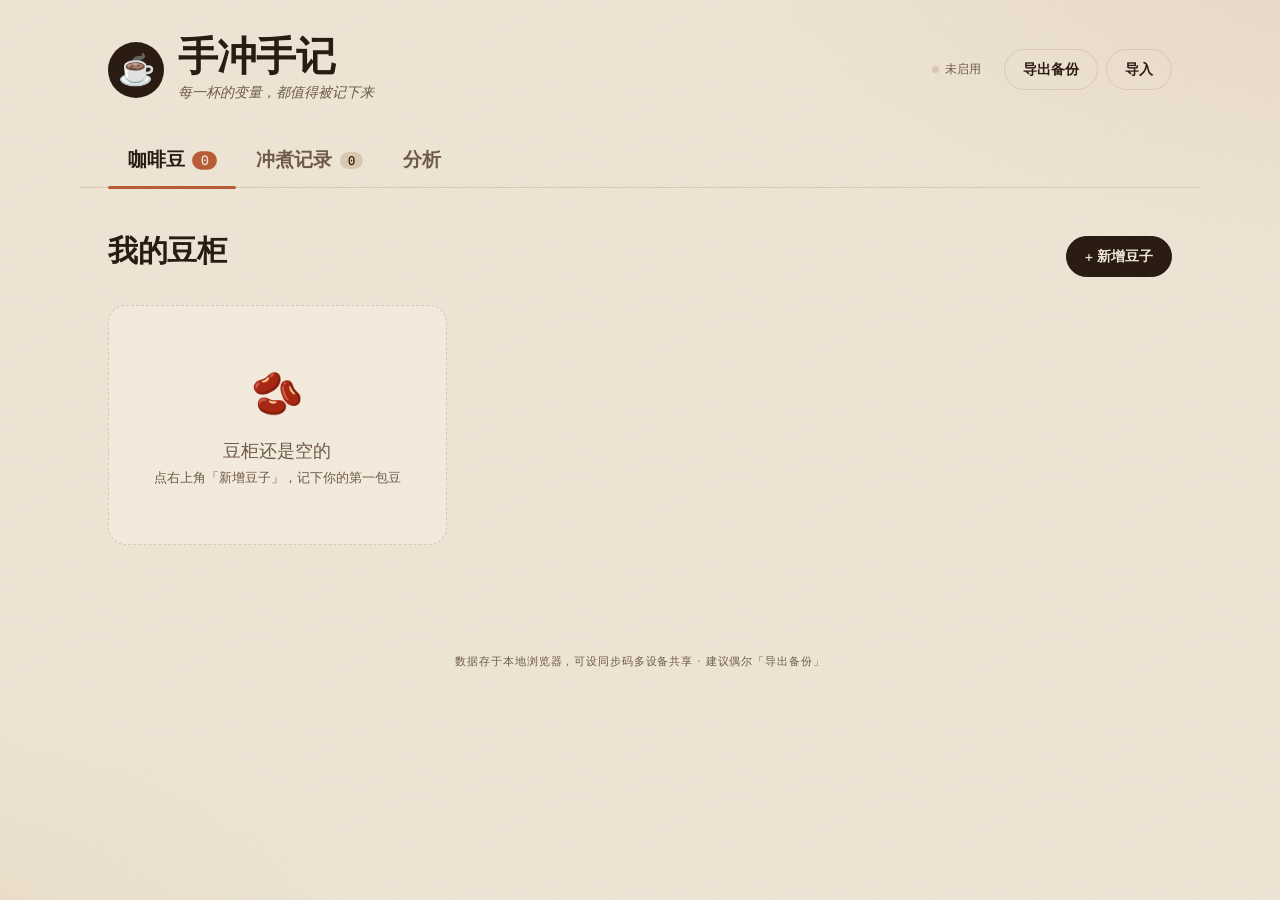
==== index.html @ 9421531a "@ fix: 同步改为独立弹窗，彻底修复保存闪退+数据丢失 - 干掉下拉菜单(sync-dropdown)，改用原生 dialog 弹窗 - sync 指示器改为 button，点击打开同步设置弹窗 " ====
<!DOCTYPE html>
<html lang="zh-CN">
<head>
  <meta charset="UTF-8" />
  <meta name="viewport" content="width=device-width, initial-scale=1.0, viewport-fit=cover" />
  <title>手冲手记 · 咖啡冲煮记录本</title>

  <!-- 字体：Fraunces（衬线标题）+ Hanken Grotesk（正文）+ Spline Sans Mono（数据）。
       断网时会自动退回系统字体，界面不会塌。 -->
  <link rel="preconnect" href="https://fonts.googleapis.com" />
  <link rel="preconnect" href="https://fonts.gstatic.com" crossorigin />
  <link href="https://fonts.googleapis.com/css2?family=Fraunces:ital,opsz,wght@0,9..144,400;0,9..144,600;1,9..144,500&family=Hanken+Grotesk:wght@400;500;600;700&family=Spline+Sans+Mono:wght@400;500;600&display=swap" rel="stylesheet" />

  <!-- 手机 App 化（PWA）：可"添加到主屏幕"、可离线使用 -->
  <meta name="theme-color" content="#2a1c12" />
  <link rel="manifest" href="manifest.webmanifest" />
  <link rel="apple-touch-icon" href="icon.svg" />
  <meta name="apple-mobile-web-app-capable" content="yes" />
  <meta name="apple-mobile-web-app-status-bar-style" content="black-translucent" />
  <meta name="apple-mobile-web-app-title" content="手冲手记" />

  <link rel="stylesheet" href="style.css?v=3" />
</head>
<body>
  <!-- 纸张噪点纹理层（纯装饰，盖在最底层） -->
  <div class="grain" aria-hidden="true"></div>

  <header class="site-header">
    <div class="brand">
      <div class="brand-mark" aria-hidden="true">☕</div>
      <div class="brand-text">
        <h1>手冲手记</h1>
        <p class="tagline">每一杯的变量，都值得被记下来</p>
      </div>
    </div>
    <div class="toolbar">
      <!-- 云同步指示器（点击打开设置弹窗） -->
      <button class="sync-indicator" id="sync-indicator" type="button" title="点击设置云同步">
        <span class="sync-dot" aria-hidden="true"></span>
        <span id="sync-label">未启用</span>
      </button>
      <button id="btn-export" class="btn btn-ghost" type="button" title="把所有数据存成一个备份文件">导出备份</button>
      <button id="btn-import" class="btn btn-ghost" type="button" title="从备份文件恢复数据">导入</button>
      <input id="file-import" type="file" accept="application/json,.json" hidden />
    </div>
  </header>

  <!-- Toast 通知容器 -->
  <div class="toast-container" id="toast-container" aria-live="polite"></div>

  <!-- ============ 云同步设置弹窗 ============ -->
  <dialog id="sync-dialog" class="dialog">
    <form id="sync-form" method="dialog" class="form">
      <h3 class="dialog-title">☁️ 云同步设置</h3>
      <p style="margin:0 0 16px;font-size:13px;color:var(--ink-soft)">
        多设备设<strong>同一个同步码</strong>，数据自动合并。不填同步码则停用。
      </p>
      <label class="field">
        <span>同步码</span>
        <input id="sync-code-input" type="text" placeholder="自设一串不易猜的码" autocomplete="off" />
      </label>
      <div class="dialog-actions">
        <button type="button" class="btn btn-ghost" data-close>取消</button>
        <button id="btn-sync-save" type="submit" class="btn btn-solid">保存并同步</button>
      </div>
    </form>
  </dialog>

  <!-- 标签页切换 -->
  <nav class="tabs" id="tabs">
    <button class="tab is-active" data-view="beans" type="button">
      <span class="tab-label">咖啡豆</span>
      <span class="tab-count" id="count-beans">0</span>
    </button>
    <button class="tab" data-view="brews" type="button">
      <span class="tab-label">冲煮记录</span>
      <span class="tab-count" id="count-brews">0</span>
    </button>
    <button class="tab" data-view="analysis" type="button">
      <span class="tab-label">分析</span>
    </button>
  </nav>

  <main class="content">

    <!-- 视图 1：咖啡豆列表 -->
    <section id="view-beans" class="view is-active">
      <div class="view-head">
        <h2 class="view-title">我的豆柜</h2>
        <button id="btn-add-bean" class="btn btn-solid" type="button">+ 新增豆子</button>
      </div>
      <div id="beans-grid" class="beans-grid"><!-- JS 填充 --></div>
    </section>

    <!-- 视图 2：冲煮记录列表 -->
    <section id="view-brews" class="view">
      <div class="view-head">
        <h2 class="view-title">冲煮日志</h2>
        <button id="btn-add-brew" class="btn btn-solid" type="button">+ 记录一杯</button>
      </div>
      <div class="filter-bar">
        <label class="field-inline">
          <span>豆子</span>
          <select id="filter-bean"><option value="">全部</option></select>
        </label>
        <label class="field-inline">
          <span>排序</span>
          <select id="sort-brews">
            <option value="date-desc">最新优先</option>
            <option value="date-asc">最早优先</option>
            <option value="rating-desc">评分高→低</option>
            <option value="rating-asc">评分低→高</option>
          </select>
        </label>
      </div>
      <div id="brews-list" class="brews-list"><!-- JS 填充 --></div>
    </section>

    <!-- 视图 3：单包豆子详情（点豆子卡片进入） -->
    <section id="view-bean-detail" class="view">
      <button id="btn-back" class="btn btn-back" type="button">← 返回豆柜</button>
      <div id="bean-detail-content"><!-- JS 填充 --></div>
    </section>

    <!-- 视图 4：评分关联分析 -->
    <section id="view-analysis" class="view">
      <div class="view-head">
        <h2 class="view-title">找规律</h2>
      </div>
      <div class="filter-bar">
        <label class="field-inline">
          <span>分析范围</span>
          <select id="analysis-bean"><option value="">全部豆子</option></select>
        </label>
      </div>
      <div id="analysis-content"><!-- JS 填充 --></div>
    </section>

  </main>

  <footer class="site-footer">
    <span>数据存于本地浏览器，可设同步码多设备共享 · 建议偶尔「导出备份」</span>
  </footer>

  <!-- ============ 弹窗：新增/编辑 咖啡豆 ============ -->
  <dialog id="bean-dialog" class="dialog">
    <form id="bean-form" method="dialog" class="form">
      <h3 class="dialog-title" id="bean-dialog-title">新增豆子</h3>

      <div class="grid-2">
        <label class="field">
          <span>豆子名称 <em>*</em></span>
          <input name="name" type="text" required placeholder="如：耶加雪菲 科契尔" />
        </label>
        <label class="field">
          <span>烘焙商 / 品牌</span>
          <input name="roaster" type="text" placeholder="如：某某烘焙" />
        </label>
      </div>

      <div class="grid-2">
        <label class="field">
          <span>烘焙日期 <em class="hint">（用来自动算养豆天数）</em></span>
          <input name="roastDate" type="date" />
        </label>
        <label class="field">
          <span>烘焙度</span>
          <select name="roastLevel">
            <option value="">—</option>
            <option>极浅</option><option>浅</option><option>中浅</option>
            <option>中</option><option>中深</option><option>深</option>
          </select>
        </label>
      </div>

      <div class="grid-2">
        <label class="field">
          <span>产地</span>
          <input name="origin" type="text" placeholder="如：埃塞俄比亚 耶加雪菲" />
        </label>
        <label class="field">
          <span>处理法</span>
          <input name="process" type="text" placeholder="如：水洗 / 日晒 / 厌氧" />
        </label>
      </div>

      <div class="grid-2">
        <label class="field">
          <span>购买克数 (g)</span>
          <input name="weightGrams" type="number" min="0" step="1" placeholder="如：200" />
        </label>
        <label class="field">
          <span>价格 (元)</span>
          <input name="price" type="number" min="0" step="0.01" placeholder="如：88" />
        </label>
      </div>

      <div class="dialog-actions">
        <button type="button" class="btn btn-ghost" data-close>取消</button>
        <button type="submit" class="btn btn-solid">保存</button>
      </div>
    </form>
  </dialog>

  <!-- ============ 弹窗：新增/编辑 冲煮 ============ -->
  <dialog id="brew-dialog" class="dialog">
    <form id="brew-form" method="dialog" class="form">
      <h3 class="dialog-title" id="brew-dialog-title">记录一杯</h3>

      <div class="grid-2">
        <label class="field">
          <span>这杯用的豆子 <em>*</em></span>
          <select name="beanId" id="brew-bean-select" required></select>
        </label>
        <label class="field">
          <span>冲煮日期</span>
          <input name="brewDate" id="brew-date" type="date" />
        </label>
      </div>

      <!-- 实时反馈区：粉水比 + 养豆天数 -->
      <div class="live-readout">
        <div class="readout">
          <span class="readout-label">粉水比</span>
          <span class="readout-value" id="ratio-preview">—</span>
        </div>
        <div class="readout">
          <span class="readout-label">养豆天数</span>
          <span class="readout-value" id="rest-preview">—</span>
        </div>
      </div>

      <div class="grid-3">
        <label class="field">
          <span>粉量 (g) <em>*</em></span>
          <input name="doseGrams" id="dose-input" type="number" min="0" step="0.1" required placeholder="15" />
        </label>
        <label class="field">
          <span>总水量 (g) <em>*</em></span>
          <input name="waterGrams" id="water-input" type="number" min="0" step="1" required placeholder="225" />
        </label>
        <label class="field">
          <span>水温 (°C)</span>
          <input name="waterTemp" type="number" min="0" max="100" step="0.5" placeholder="92" />
        </label>
      </div>

      <div class="grid-3">
        <label class="field">
          <span>研磨度</span>
          <input name="grind" type="text" placeholder="如：C40 20格" />
        </label>
        <label class="field">
          <span>闷蒸水量 (g)</span>
          <input name="bloomWater" type="number" min="0" step="1" placeholder="30" />
        </label>
        <label class="field">
          <span>闷蒸时间 (秒)</span>
          <input name="bloomTime" type="number" min="0" step="1" placeholder="30" />
        </label>
      </div>

      <div class="grid-3">
        <label class="field">
          <span>总冲煮时间</span>
          <input name="totalTime" type="text" inputmode="numeric" placeholder="2:30" pattern="[0-9]{1,2}:[0-5][0-9]" title="格式：分:秒，如 2:30" />
        </label>
        <label class="field">
          <span>器具</span>
          <input name="gear" type="text" placeholder="如：V60 + 云朵壶" />
        </label>
        <label class="field rating-field">
          <span>评分（1–10）</span>
          <input name="rating" id="rating-input" type="range" min="0" max="10" step="0.5" value="0" />
          <output id="rating-output" class="rating-output">未评分</output>
        </label>
      </div>

      <label class="field">
        <span>风味笔记</span>
        <textarea name="notes" rows="3" placeholder="酸甜苦、干净度、口感、香气，以及下次想调整什么…"></textarea>
      </label>

      <!-- 这杯哪里不对（可多选）—— 勾了下面会实时给「下次怎么调」的方向 -->
      <fieldset class="taste-field">
        <legend>这杯哪里不对？（可多选，留空表示没毛病）</legend>
        <div class="taste-options" id="taste-options"><!-- JS 填充复选框 --></div>
        <div class="taste-advice" id="taste-advice-preview"><!-- JS 实时填充建议 --></div>
      </fieldset>

      <div class="dialog-actions">
        <button type="button" class="btn btn-ghost" data-close>取消</button>
        <button type="submit" class="btn btn-solid">保存</button>
      </div>
    </form>
  </dialog>

  <script src="merge.js?v=3"></script>
  <script src="sync.js?v=3"></script>
  <script src="app.js?v=3"></script>

  <!-- 注册 Service Worker：让程序能离线打开（仅在网址 http/https 下生效，本地双击会自动跳过） -->
  <script>
    if ("serviceWorker" in navigator) {
      window.addEventListener("load", () => {
        navigator.serviceWorker.register("sw.js").catch(() => {});
      });
    }
  </script>
</body>
</html>
---- style.css ----
/* =========================================================
   手冲手记 · 样式表  v2
   美学方向：精品咖啡手帐 / 实验记录本
   奶油纸底 · 浓缩咖啡棕 · 铜壶赭橘 · 数据用等宽字体
   更新：全面微交互 + 呼吸感布局 + 云同步面板重设计
   ========================================================= */

/* ---------- 设计变量 ---------- */
:root {
  --paper:      #efe6d6;
  --paper-2:    #f7f0e3;
  --ink:        #2a1c12;
  --ink-soft:   #6f5a48;
  --line:       #d8c8b0;
  --hairline:   rgba(42, 28, 18, .10);
  --accent:     #b85c38;
  --accent-dk:  #8f4427;
  --gold:       #c08a3e;
  --good:       #5b7f5a;
  --warn:       #c0572d;
  --shadow:     0 30px 70px -42px rgba(42, 28, 18, .55);
  --shadow-md:  0 8px 30px -12px rgba(42, 28, 18, .35);
  --shadow-sm:  0 2px 0 rgba(42, 28, 18, .03);
  --radius-sm:  10px;
  --radius-md:  14px;
  --radius-lg:  18px;
  --radius-xl:  24px;
  --ease-spring: cubic-bezier(0.34, 1.56, 0.64, 1);
  --ease-out:    cubic-bezier(0.16, 1, 0.3, 1);
  --ease-in-out: cubic-bezier(0.65, 0, 0.35, 1);

  --font-display: "Fraunces", "Songti SC", "STSong", Georgia, serif;
  --font-body:    "Hanken Grotesk", "PingFang SC", "Microsoft YaHei", sans-serif;
  --font-mono:    "Spline Sans Mono", "Cascadia Code", ui-monospace, monospace;
}

/* ---------- 微标签 ---------- */
.u-label {
  font-family: var(--font-mono);
  font-size: 10.5px; font-weight: 500;
  letter-spacing: .16em; text-transform: uppercase;
  color: var(--ink-soft);
}

/* ---------- 基础重置 ---------- */
*, *::before, *::after { box-sizing: border-box; }
html { -webkit-text-size-adjust: 100%; }
body {
  margin: 0; min-height: 100vh;
  font-family: var(--font-body);
  color: var(--ink);
  background:
    radial-gradient(1200px 600px at 110% -10%, rgba(184, 92, 56, .10), transparent 60%),
    radial-gradient(900px 500px at -10% 110%, rgba(192, 138, 62, .10), transparent 60%),
    var(--paper);
  line-height: 1.5;
  /* iPhone 刘海 + 底部横条安全区 */
  padding-top: env(safe-area-inset-top);
  padding-bottom: env(safe-area-inset-bottom);
  padding-left: env(safe-area-inset-left);
  padding-right: env(safe-area-inset-right);
}

/* ---------- 纸张噪点纹理 ---------- */
.grain {
  position: fixed; inset: 0; z-index: 0; pointer-events: none; opacity: .16;
  background-image: url("data:image/svg+xml,%3Csvg xmlns='http://www.w3.org/2000/svg' width='160' height='160'%3E%3Cfilter id='n'%3E%3CfeTurbulence type='fractalNoise' baseFrequency='0.9' numOctaves='2'/%3E%3C/filter%3E%3Crect width='100%25' height='100%25' filter='url(%23n)' opacity='0.5'/%3E%3C/svg%3E");
  mix-blend-mode: multiply;
}
.site-header, .tabs, .content, .site-footer, .toast-container { position: relative; z-index: 1; }

/* ---------- 顶部 ---------- */
.site-header {
  display: flex; align-items: center; justify-content: space-between;
  gap: 16px; flex-wrap: wrap;
  max-width: 1120px; margin: 0 auto; padding: 36px 28px 12px;
}
.brand { display: flex; align-items: center; gap: 14px; }
.brand-mark {
  font-size: 30px; width: 56px; height: 56px; flex: none;
  display: grid; place-items: center; border-radius: 50%;
  background: var(--ink); color: var(--paper);
  box-shadow: var(--shadow);
  transition: transform 0.3s var(--ease-spring);
}
.brand-mark:hover { transform: scale(1.08) rotate(-5deg); }
.brand-text h1 {
  margin: 0; font-family: var(--font-display);
  font-weight: 600; font-size: clamp(28px, 5vw, 40px);
  letter-spacing: -.02em; line-height: 1;
}
.tagline { margin: 6px 0 0; color: var(--ink-soft); font-size: 14px; font-style: italic; }

.toolbar { display: flex; align-items: center; gap: 8px; }

/* ---------- 按钮体系 ---------- */
.btn {
  font-family: var(--font-body); font-size: 14px; font-weight: 600;
  padding: 10px 18px; border-radius: 999px; cursor: pointer;
  border: 1.5px solid var(--ink);
  transition: transform 0.18s var(--ease-spring), background 0.2s, color 0.2s, box-shadow 0.25s, border-color 0.2s;
}
.btn:active { transform: scale(0.96); }
.btn-solid { background: var(--ink); color: var(--paper); }
.btn-solid:hover { background: var(--accent-dk); border-color: var(--accent-dk); box-shadow: var(--shadow-md); }
.btn-ghost { background: transparent; color: var(--ink); border-color: var(--line); }
.btn-ghost:hover { border-color: var(--ink); background: rgba(42,28,18,.04); }
.btn-back {
  background: none; border: none; color: var(--ink-soft); cursor: pointer;
  font-family: var(--font-body); font-size: 15px; font-weight: 600;
  padding: 6px 0; margin-bottom: 10px;
  transition: color 0.2s, transform 0.2s;
}
.btn-back:hover { color: var(--accent); transform: translateX(-3px); }
.btn-mini {
  font-size: 12.5px; font-weight: 600; padding: 5px 12px; border-radius: 999px;
  border: 1.5px solid var(--line); background: transparent; color: var(--ink-soft); cursor: pointer;
  transition: border-color 0.2s, color 0.2s, background 0.2s;
}
.btn-mini:hover { border-color: var(--ink); color: var(--ink); }
.btn-mini.danger:hover { border-color: var(--accent); color: var(--accent); background: rgba(184,92,56,.06); }

/* 保存成功闪烁 */
@keyframes save-flash {
  0%   { background: var(--good); border-color: var(--good); color: #fff; }
  100% { background: var(--ink); border-color: var(--ink); color: var(--paper); }
}
.btn-saved { animation: save-flash 1.2s ease-out; }

/* ---------- 同步指示器（header 右侧按钮，点击打开弹窗） ---------- */
.sync-indicator {
  display: inline-flex; align-items: center; gap: 6px;
  font-family: var(--font-body); font-size: 12px; font-weight: 500;
  color: var(--ink-soft); cursor: pointer; padding: 7px 14px;
  border-radius: 999px; border: 1.5px solid transparent;
  background: transparent;
  transition: border-color 0.2s, background 0.2s, color 0.2s;
  user-select: none;
}
.sync-indicator:hover { border-color: var(--line); background: var(--paper); color: var(--ink); }
.sync-indicator .sync-dot {
  width: 7px; height: 7px; border-radius: 50%; flex: none;
  background: var(--line);
  transition: background 0.3s;
}
.sync-indicator.enabled .sync-dot { background: var(--good); }
.sync-indicator.syncing .sync-dot { animation: sync-pulse 0.8s ease-in-out infinite; }
.sync-indicator.error .sync-dot { background: var(--warn); }
.sync-indicator.enabled { color: var(--ink); }

@keyframes sync-pulse {
  0%, 100% { opacity: 1; transform: scale(1); }
  50%      { opacity: .4; transform: scale(.7); }
}

/* ---------- 标签页 ---------- */
.tabs {
  display: flex; gap: 0; max-width: 1120px;
  margin: 18px auto 0; padding: 0 28px;
  border-bottom: 1.5px solid var(--line);
  position: relative;
}
/* 滑动下划线（CSS 自定义属性由 JS 在标签切换时更新） */
.tabs::after {
  content: ""; position: absolute; bottom: -1.5px;
  left: var(--il, 0px); width: var(--iw, 60px);
  height: 2.5px; border-radius: 2px;
  background: var(--accent);
  transition: left 0.3s var(--ease-out), width 0.3s var(--ease-out);
  pointer-events: none;
}
.tab {
  position: relative; display: flex; align-items: center; gap: 8px;
  background: none; border: none; cursor: pointer;
  font-family: var(--font-display); font-size: 19px; font-weight: 600;
  color: var(--ink-soft); padding: 14px 20px;
  transition: color 0.25s;
}
.tab:hover { color: var(--ink); }
.tab .tab-count {
  font-family: var(--font-mono); font-size: 12px; font-weight: 500;
  background: var(--line); color: var(--ink); border-radius: 999px; padding: 1px 8px;
  transition: background 0.25s, color 0.25s, transform 0.25s var(--ease-spring);
}
.tab.is-active { color: var(--ink); }
.tab.is-active .tab-count { background: var(--accent); color: var(--paper); transform: scale(1.08); }

/* ---------- 内容区 ---------- */
.content { max-width: 1120px; margin: 0 auto; padding: 40px 28px 80px; }
.view { display: none; animation: fade-up .35s var(--ease-out) both; }
.view.is-active { display: block; }
@keyframes fade-up { from { opacity: 0; transform: translateY(14px); } to { opacity: 1; transform: none; } }

/* 列表项交错入场 */
@keyframes card-in {
  from { opacity: 0; transform: translateY(18px); }
  to   { opacity: 1; transform: none; }
}
.bean-card.stagger-in, .brew-card.stagger-in {
  animation: card-in 0.4s var(--ease-out) both;
}
/* 通过 CSS 变量控制每张卡片的延迟 */
.bean-card.stagger-in:nth-child(1), .brew-card.stagger-in:nth-child(1) { animation-delay: 0ms; }
.bean-card.stagger-in:nth-child(2), .brew-card.stagger-in:nth-child(2) { animation-delay: 50ms; }
.bean-card.stagger-in:nth-child(3), .brew-card.stagger-in:nth-child(3) { animation-delay: 100ms; }
.bean-card.stagger-in:nth-child(4), .brew-card.stagger-in:nth-child(4) { animation-delay: 150ms; }
.bean-card.stagger-in:nth-child(5), .brew-card.stagger-in:nth-child(5) { animation-delay: 200ms; }
.bean-card.stagger-in:nth-child(6), .brew-card.stagger-in:nth-child(6) { animation-delay: 250ms; }
.bean-card.stagger-in:nth-child(n+7), .brew-card.stagger-in:nth-child(n+7) { animation-delay: 300ms; }

.view-head { display: flex; align-items: baseline; justify-content: space-between; gap: 16px; margin-bottom: 28px; }
.view-title {
  margin: 0; font-family: var(--font-display); font-weight: 600;
  font-size: clamp(22px, 4vw, 30px); letter-spacing: -.01em;
}

/* ---------- 咖啡豆卡片网格 ---------- */
.beans-grid { display: grid; grid-template-columns: repeat(auto-fill, minmax(280px, 1fr)); gap: 24px; }
.bean-card {
  position: relative; background: var(--paper-2); border: 1px solid var(--hairline);
  border-radius: var(--radius-xl); padding: 28px; cursor: pointer; overflow: hidden;
  box-shadow: var(--shadow-sm);
  transition: transform 0.3s var(--ease-spring), box-shadow 0.35s ease, border-color 0.25s;
}
.bean-card:hover {
  transform: translateY(-5px);
  box-shadow: var(--shadow);
  border-color: rgba(184,92,56,.25);
}
.bean-card::before {
  content: ""; position: absolute; left: 0; top: 0; bottom: 0; width: 3px;
  background: var(--accent); transform: scaleY(0); transform-origin: top;
  transition: transform 0.3s var(--ease-spring);
}
.bean-card:hover::before { transform: scaleY(1); }
.bean-card .bean-name {
  font-family: var(--font-display); font-size: 23px; font-weight: 600; line-height: 1.15;
  margin: 0 0 4px; letter-spacing: -.01em;
}
.bean-card .bean-roaster { color: var(--ink-soft); font-size: 13.5px; margin-bottom: 18px; }

/* 豆子余量进度 */
.bean-usage { margin: 14px 0 4px; }
.bean-usage .usage-bar {
  height: 4px; border-radius: 2px; background: var(--line); overflow: hidden; margin-bottom: 6px;
}
.bean-usage .usage-fill {
  height: 100%; border-radius: 2px;
  background: linear-gradient(90deg, var(--accent), var(--gold));
  transition: width 0.6s var(--ease-out);
}
.bean-usage .usage-text {
  font-family: var(--font-mono); font-size: 10.5px; font-weight: 500;
  color: var(--ink-soft); letter-spacing: .04em;
}

.chips { display: flex; flex-wrap: wrap; gap: 6px; margin-bottom: 18px; }
.chip {
  font-size: 11px; letter-spacing: .03em; padding: 3px 11px; border-radius: 999px;
  background: rgba(184, 92, 56, .08); color: var(--accent-dk); border: 1px solid rgba(184, 92, 56, .20);
}
.bean-stats { display: flex; gap: 24px; padding-top: 18px; border-top: 1px solid var(--hairline); }
.stat .stat-num { font-family: var(--font-mono); font-size: 28px; font-weight: 600; line-height: 1; letter-spacing: -.01em; }
.stat .stat-label {
  font-family: var(--font-mono); font-size: 10px; font-weight: 500;
  letter-spacing: .14em; text-transform: uppercase; color: var(--ink-soft); margin-top: 6px;
}
.stat .stat-num.accent { color: var(--accent); }

/* ---------- 冲煮记录列表 ---------- */
.filter-bar { display: flex; gap: 18px; flex-wrap: wrap; margin-bottom: 20px; }
.field-inline { display: flex; align-items: center; gap: 8px; font-size: 13px; color: var(--ink-soft); }
.field-inline select {
  font-family: var(--font-body); font-size: 14px; color: var(--ink);
  padding: 8px 14px; border-radius: var(--radius-sm); border: 1.5px solid var(--line);
  background: var(--paper-2); cursor: pointer;
  transition: border-color 0.2s;
}
.field-inline select:hover { border-color: var(--accent); }

.brews-list { display: flex; flex-direction: column; gap: 20px; }
.brew-card {
  display: grid; grid-template-columns: 110px 1fr auto; gap: 24px; align-items: center;
  background: var(--paper-2); border: 1px solid var(--hairline); border-radius: var(--radius-lg);
  padding: 24px 28px;
  box-shadow: var(--shadow-sm);
  transition: border-color 0.25s, box-shadow 0.35s, transform 0.3s var(--ease-spring);
}
.brew-card:hover {
  border-color: rgba(184,92,56,.2);
  box-shadow: var(--shadow);
  transform: translateY(-3px);
}
.brew-ratio {
  text-align: center; padding-right: 22px; border-right: 1px solid var(--hairline);
}
.brew-ratio .ratio-num {
  font-family: var(--font-mono); font-size: 24px; font-weight: 600;
  color: var(--accent); letter-spacing: -.01em;
  transition: transform 0.25s var(--ease-spring);
}
.brew-card:hover .brew-ratio .ratio-num { transform: scale(1.06); }
.brew-ratio .ratio-label {
  font-family: var(--font-mono); font-size: 9.5px; font-weight: 500;
  letter-spacing: .16em; text-transform: uppercase; color: var(--ink-soft); margin-top: 4px;
}
.brew-main .brew-bean { font-family: var(--font-display); font-size: 19px; font-weight: 600; letter-spacing: -.01em; }
.brew-meta { display: flex; flex-wrap: wrap; gap: 8px 22px; margin-top: 10px; font-size: 11px; letter-spacing: .04em; color: var(--ink-soft); }
.brew-meta span { display: inline-flex; align-items: baseline; gap: 6px; text-transform: uppercase; }
.brew-meta b { font-family: var(--font-mono); font-weight: 600; color: var(--ink); font-size: 13px; letter-spacing: 0; text-transform: none; }
.brew-notes { margin-top: 10px; font-size: 13.5px; color: var(--ink-soft); font-style: italic; max-width: 60ch; }
.brew-side { display: flex; flex-direction: column; align-items: flex-end; gap: 10px; }
.brew-date { font-family: var(--font-mono); font-size: 12px; color: var(--ink-soft); }
.row-actions { display: flex; gap: 6px; }

/* 评分徽章 */
.rating-badge {
  display: inline-flex; align-items: baseline; gap: 2px;
  font-family: var(--font-mono); font-weight: 600;
  background: var(--ink); color: var(--paper); padding: 5px 11px; border-radius: 8px;
  transition: transform 0.25s var(--ease-spring);
}
.rating-badge:hover { transform: scale(1.08); }
.rating-badge .r-num { font-size: 17px; }
.rating-badge .r-max { font-size: 11px; opacity: .65; }
.rating-badge.high { background: var(--good); }
.rating-badge.none { background: var(--line); color: var(--ink-soft); }

/* ---------- 空状态 ---------- */
.empty {
  text-align: center; padding: 56px 20px; color: var(--ink-soft);
  border: 1.5px dashed var(--line); border-radius: var(--radius-lg);
  background: rgba(247, 240, 227, .5);
}
.empty .empty-emoji { font-size: 42px; }
.empty p { margin: 12px 0 0; font-family: var(--font-display); font-size: 18px; }
.empty small { display: block; margin-top: 4px; font-size: 13px; }

/* ---------- 单豆详情 ---------- */
.detail-head {
  background: var(--ink); color: var(--paper); border-radius: var(--radius-xl);
  padding: 36px 36px; margin-bottom: 28px;
  box-shadow: var(--shadow);
}
.detail-head h2 { margin: 0; font-family: var(--font-display); font-size: 32px; font-weight: 600; }
.detail-head .detail-roaster { opacity: .7; margin: 6px 0 18px; font-size: 15px; }
.detail-grid { display: flex; flex-wrap: wrap; gap: 30px; }
.detail-grid .stat .stat-num { color: var(--paper); font-size: 26px; }
.detail-grid .stat .stat-num.accent { color: var(--gold); }
.detail-grid .stat .stat-label { color: rgba(239, 230, 214, .65); }
.detail-section-title {
  font-family: var(--font-display); font-size: 21px; font-weight: 600; margin: 0 0 16px;
  display: flex; align-items: center; gap: 12px;
}
.detail-section-title::after { content: ""; flex: 1; height: 1px; background: var(--line); }

/* ---------- 弹窗（dialog） ---------- */
.dialog {
  width: min(680px, 94vw); border: none; border-radius: var(--radius-xl); padding: 0;
  background: var(--paper-2); color: var(--ink); box-shadow: var(--shadow);
  /* 动画由 JS 通过 CSS 自定义属性或类名驱动；这里做兜底 */
  transition: opacity 0.3s var(--ease-out), transform 0.3s var(--ease-spring);
}
/* 关闭状态（JS 在 close 前动态添加） */
.dialog.closing {
  opacity: 0; transform: scale(0.94);
  transition: opacity 0.18s ease-in, transform 0.18s ease-in;
}
.dialog::backdrop {
  background: rgba(42, 28, 18, .45); backdrop-filter: blur(3px);
  transition: opacity 0.25s;
}
/* 原生 dialog 不支持 backdrop 过渡，靠 JS 手动加类 */
.dialog.backdrop-fading .dialog::backdrop { opacity: 0; }

.form { padding: 28px 32px 28px; }
.dialog-title { margin: 0 0 22px; font-family: var(--font-display); font-size: 24px; font-weight: 600; }

/* 表单分组 */
.form-section {
  border: none; padding: 0; margin: 0 0 20px;
}
.form-section legend {
  font-family: var(--font-mono); font-size: 10.5px; font-weight: 500;
  letter-spacing: .14em; text-transform: uppercase; color: var(--ink-soft);
  margin-bottom: 12px; padding-bottom: 6px; width: 100%;
  border-bottom: 1px solid var(--hairline);
}

.grid-2 { display: grid; grid-template-columns: 1fr 1fr; gap: 16px; margin-bottom: 16px; }
.grid-3 { display: grid; grid-template-columns: 1fr 1fr 1fr; gap: 16px; margin-bottom: 16px; }
.field { display: flex; flex-direction: column; gap: 6px; }
.field > span { font-size: 13px; font-weight: 600; color: var(--ink-soft); }
.field em { color: var(--accent); font-style: normal; }
.field em.hint { color: var(--ink-soft); font-weight: 400; font-size: 11px; }

.field input, .field select, .field textarea {
  font-family: var(--font-body); font-size: 15px; color: var(--ink);
  padding: 10px 12px; border-radius: var(--radius-sm); border: 1.5px solid var(--line);
  background: var(--paper); width: 100%;
  transition: border-color 0.2s, box-shadow 0.25s;
}
.field input:focus, .field select:focus, .field textarea:focus {
  outline: none; border-color: var(--accent);
  box-shadow: 0 0 0 3px rgba(184, 92, 56, .12);
}
.field textarea { resize: vertical; }
.field input[type="number"], .field input[name="totalTime"] { font-family: var(--font-mono); }

/* 必填字段抖动 */
@keyframes field-shake {
  0%, 100% { transform: translateX(0); }
  20%      { transform: translateX(-3px); }
  40%      { transform: translateX(3px); }
  60%      { transform: translateX(-2px); }
  80%      { transform: translateX(2px); }
}
.field.shake { animation: field-shake 0.4s ease; }
.field.shake input, .field.shake select { border-color: var(--warn); }

/* 自定义评分滑块 */
.rating-field input[type="range"] {
  -webkit-appearance: none; appearance: none;
  width: 100%; height: 8px; border-radius: 4px;
  background: linear-gradient(to right, var(--accent), var(--gold) 80%, var(--line) 80%);
  padding: 0; border: none;
  cursor: pointer;
}
.rating-field input[type="range"]::-webkit-slider-thumb {
  -webkit-appearance: none; appearance: none;
  width: 26px; height: 26px; border-radius: 50%;
  background: var(--ink); border: 3px solid var(--paper);
  cursor: pointer; box-shadow: 0 2px 8px rgba(42,28,18,.2);
  transition: transform 0.2s var(--ease-spring), box-shadow 0.2s;
}
.rating-field input[type="range"]::-webkit-slider-thumb:hover { transform: scale(1.15); }
.rating-field input[type="range"]::-webkit-slider-thumb:active { transform: scale(1.08); }
.rating-field input[type="range"]::-moz-range-thumb {
  width: 26px; height: 26px; border-radius: 50%;
  background: var(--ink); border: 3px solid var(--paper);
  cursor: pointer; box-shadow: 0 2px 8px rgba(42,28,18,.2);
}

.rating-output {
  font-family: var(--font-mono); font-weight: 600; color: var(--accent); font-size: 15px;
  transition: transform 0.2s var(--ease-spring), color 0.2s;
}
.rating-output.pulse { transform: scale(1.18); color: var(--gold); }

/* 实时反馈区 */
.live-readout {
  display: flex; gap: 16px; margin: 4px 0 20px;
}
.live-readout .readout {
  flex: 1; text-align: center; background: rgba(184, 92, 56, .08);
  border: 1px solid rgba(184, 92, 56, .18); border-radius: var(--radius-md); padding: 12px;
  transition: background 0.2s, border-color 0.2s;
}
.readout-label {
  display: block; font-family: var(--font-mono); font-size: 10px; font-weight: 500;
  letter-spacing: .14em; text-transform: uppercase; color: var(--ink-soft); margin-bottom: 2px;
}
.readout-value {
  font-family: var(--font-mono); font-size: 24px; font-weight: 600; color: var(--accent-dk);
  transition: transform 0.2s var(--ease-spring), color 0.2s;
}
.readout-value.pulse { transform: scale(1.12); color: var(--accent); }

.dialog-actions {
  display: flex; justify-content: flex-end; gap: 10px;
  margin-top: 26px; padding-top: 18px;
  border-top: 1px solid var(--hairline);
}

/* ---------- 内联删除确认 ---------- */
.confirm-bar {
  display: flex; align-items: center; justify-content: flex-end; gap: 8px;
  padding: 12px 16px; margin-top: 14px;
  background: rgba(184, 92, 56, .06); border: 1px solid rgba(184, 92, 56, .25);
  border-radius: var(--radius-md);
  animation: fade-up 0.25s var(--ease-out) both;
}
.confirm-bar .confirm-text { font-size: 13px; color: var(--accent-dk); font-weight: 500; margin-right: auto; }
.confirm-bar button {
  font-size: 12.5px; font-weight: 600; padding: 5px 14px; border-radius: 999px;
  cursor: pointer; border: 1.5px solid;
}
.confirm-bar .confirm-yes {
  background: var(--accent); border-color: var(--accent); color: #fff;
  transition: background 0.2s, transform 0.15s;
}
.confirm-bar .confirm-yes:hover { background: var(--accent-dk); }
.confirm-bar .confirm-no {
  background: transparent; border-color: var(--line); color: var(--ink-soft);
  transition: border-color 0.2s, color 0.2s;
}
.confirm-bar .confirm-no:hover { border-color: var(--ink); color: var(--ink); }

/* 删除退出动画 */
@keyframes card-out {
  to { opacity: 0; transform: scale(0.92) translateY(-8px); }
}
.card-removing { animation: card-out 0.25s ease-in forwards; pointer-events: none; }

/* ---------- Toast 通知 ---------- */
.toast-container {
  position: fixed; top: 16px; right: 16px; z-index: 100;
  display: flex; flex-direction: column; gap: 8px;
  pointer-events: none;
}
.toast {
  font-family: var(--font-body); font-size: 14px; font-weight: 600;
  padding: 12px 18px; border-radius: var(--radius-md);
  background: var(--ink); color: var(--paper);
  box-shadow: var(--shadow-md);
  pointer-events: auto; cursor: default;
  animation: toast-in 0.35s var(--ease-spring) both;
  transition: opacity 0.3s ease, transform 0.3s var(--ease-spring);
  max-width: 360px;
}
.toast.success { border-left: 3px solid var(--good); }
.toast.warn    { border-left: 3px solid var(--gold); }
.toast.error   { border-left: 3px solid var(--warn); }
.toast.out     { opacity: 0; transform: translateX(40px); }

@keyframes toast-in {
  from { opacity: 0; transform: translateX(60px) scale(0.9); }
  to   { opacity: 1; transform: translateX(0) scale(1); }
}

/* ---------- 评分关联分析 ---------- */
.analysis-block {
  background: var(--paper-2); border: 1px solid var(--hairline); border-radius: var(--radius-xl);
  padding: 28px 32px; margin-bottom: 22px; box-shadow: var(--shadow-sm);
}
.analysis-block h3 {
  margin: 0 0 4px; font-family: var(--font-display); font-size: 20px; font-weight: 600;
  display: flex; align-items: center; gap: 8px;
}
.analysis-block .block-sub { margin: 0 0 16px; font-size: 13px; color: var(--ink-soft); }

.notice {
  display: flex; align-items: center; gap: 10px;
  border-radius: var(--radius-md); padding: 14px 18px; margin-bottom: 20px; font-size: 14px;
}
.notice.warn { background: rgba(184, 92, 56, .10); border: 1px solid rgba(184, 92, 56, .3); color: var(--accent-dk); }

.recipe-grid { display: grid; grid-template-columns: repeat(auto-fill, minmax(150px, 1fr)); gap: 16px; }
.recipe-item { border: 1px dashed var(--line); border-radius: var(--radius-md); padding: 14px 16px; }
.recipe-item .ri-label {
  font-family: var(--font-mono); font-size: 10px; font-weight: 500;
  letter-spacing: .12em; text-transform: uppercase; color: var(--ink-soft);
}
.recipe-item .ri-value { font-family: var(--font-mono); font-size: 19px; font-weight: 600; color: var(--ink); margin-top: 4px; }
.recipe-item .ri-range { font-family: var(--font-mono); font-size: 12px; color: var(--ink-soft); margin-top: 2px; }

.suggest-card {
  background: var(--ink); color: var(--paper); border-radius: var(--radius-lg);
  padding: 24px 28px; margin-bottom: 20px;
  box-shadow: var(--shadow);
}
.suggest-card h3 { margin: 0 0 12px; font-family: var(--font-display); font-size: 20px; font-weight: 600; }
.suggest-line { font-size: 16px; line-height: 1.9; }
.suggest-line b { font-family: var(--font-mono); color: var(--gold); font-weight: 600; padding: 0 2px; }

.compare-row { display: grid; grid-template-columns: 120px 1fr 64px; align-items: center; gap: 12px; margin-bottom: 10px; }
.compare-row .cr-name { font-size: 14px; font-weight: 600; overflow: hidden; text-overflow: ellipsis; white-space: nowrap; }
.compare-row .cr-bar-wrap { background: var(--line); border-radius: 999px; height: 12px; overflow: hidden; }
.compare-row .cr-bar { height: 100%; background: linear-gradient(90deg, var(--gold), var(--accent)); border-radius: 999px; transition: width 0.6s var(--ease-out); }
.compare-row .cr-val { font-family: var(--font-mono); font-size: 14px; font-weight: 600; text-align: right; }
.compare-row .cr-count { font-size: 11px; color: var(--ink-soft); font-weight: 400; }
.compare-group + .compare-group { margin-top: 22px; }
.compare-group > h4 { margin: 0 0 12px; font-size: 14px; color: var(--ink-soft); font-weight: 600; }

/* ---------- 味道复选框 + 建议 ---------- */
.taste-field {
  border: 1.5px solid var(--line); border-radius: var(--radius-md);
  padding: 14px 16px 16px; margin: 4px 0 4px;
  transition: border-color 0.2s;
}
.taste-field:hover { border-color: rgba(184,92,56,.2); }
.taste-field legend { padding: 0 6px; font-size: 13px; font-weight: 600; color: var(--ink-soft); }
.taste-options { display: flex; flex-wrap: wrap; gap: 8px; }
.taste-check {
  display: inline-flex; align-items: center; gap: 6px; cursor: pointer;
  font-size: 13.5px; padding: 6px 14px; border-radius: 999px;
  border: 1.5px solid var(--line); background: var(--paper); user-select: none;
  transition: border-color 0.15s, background 0.15s, color 0.15s, transform 0.15s var(--ease-spring);
}
.taste-check:hover { border-color: var(--accent); transform: translateY(-1px); }
.taste-check input { accent-color: var(--accent); margin: 0; }
.taste-check:has(input:checked) { background: rgba(184, 92, 56, .12); border-color: var(--accent); color: var(--accent-dk); font-weight: 600; }

.taste-advice:not(:empty) {
  margin-top: 12px; padding: 12px 14px; border-radius: var(--radius-sm);
  background: rgba(192, 138, 62, .12); border: 1px dashed rgba(192, 138, 62, .4);
  animation: fade-up 0.3s var(--ease-out) both;
}
.taste-advice .ba-title { font-weight: 700; font-size: 13.5px; margin-bottom: 6px; }
.taste-advice .ba-line { font-size: 13.5px; line-height: 1.7; color: var(--ink); }
.taste-advice .ba-line b { font-family: var(--font-body); color: var(--accent-dk); }
.taste-advice .ba-empty { color: var(--ink-soft); font-style: italic; }

.taste-chips { display: flex; flex-wrap: wrap; gap: 6px; margin-top: 10px; }
.taste-chip {
  font-size: 11.5px; padding: 2px 9px; border-radius: 999px;
  background: rgba(192, 138, 62, .15); color: var(--accent-dk); border: 1px solid rgba(192, 138, 62, .35);
}
.brew-advice {
  margin-top: 10px; padding: 10px 12px; border-radius: var(--radius-sm);
  background: rgba(192, 138, 62, .10); border-left: 3px solid var(--gold);
}
.brew-advice .ba-title { font-size: 12.5px; font-weight: 700; margin-bottom: 4px; }
.brew-advice .ba-line { font-size: 13px; line-height: 1.65; color: var(--ink-soft); }
.brew-advice .ba-line b { color: var(--accent-dk); font-weight: 600; }

/* ---------- 最佳配方 + 调试轨迹 ---------- */
.best-recipe {
  background: linear-gradient(135deg, rgba(192, 138, 62, .14), rgba(184, 92, 56, .08)), var(--paper-2);
  border: 1.5px solid rgba(192, 138, 62, .45); border-radius: var(--radius-lg);
  padding: 24px 28px; margin-bottom: 28px;
}
.best-head { display: flex; align-items: baseline; justify-content: space-between; gap: 12px; }
.best-head h3 { margin: 0; font-family: var(--font-display); font-size: 21px; font-weight: 600; }
.best-rating { font-family: var(--font-mono); font-size: 30px; font-weight: 600; color: var(--accent); }
.best-rating small { font-size: 14px; opacity: .6; }
.best-sub { margin: 6px 0 18px; font-size: 13px; color: var(--ink-soft); }
.br-grid { display: grid; grid-template-columns: repeat(auto-fill, minmax(140px, 1fr)); gap: 14px; margin-bottom: 20px; }
.br-item {
  border: 1px dashed var(--line); border-radius: var(--radius-sm); padding: 12px 14px;
  background: rgba(247, 240, 227, .5);
}
.br-item .br-k {
  font-family: var(--font-mono); font-size: 10px; font-weight: 500;
  letter-spacing: .12em; text-transform: uppercase; color: var(--ink-soft);
}
.br-item .br-v { font-family: var(--font-mono); font-size: 16px; font-weight: 600; color: var(--ink); margin-top: 3px; word-break: break-word; }

.trajectory { position: relative; margin: 0 0 28px; padding-left: 8px; }
.traj-point {
  position: relative; display: grid; grid-template-columns: 36px 1fr; gap: 16px;
  align-items: start; padding: 0 0 20px;
}
.traj-point:not(:last-child)::before {
  content: ""; position: absolute; left: 17px; top: 32px; bottom: -4px;
  width: 2px; background: var(--line);
}
.traj-dot {
  width: 36px; height: 36px; border-radius: 50%; flex: none; z-index: 1;
  display: grid; place-items: center;
  font-family: var(--font-mono); font-size: 13px; font-weight: 600;
  background: var(--ink); color: var(--paper);
  transition: transform 0.25s var(--ease-spring);
}
.traj-point:hover .traj-dot { transform: scale(1.12); }
.traj-body { padding-top: 4px; }
.traj-top { display: flex; align-items: center; gap: 10px; }
.traj-date { font-family: var(--font-mono); font-size: 13px; color: var(--ink-soft); }
.traj-meta { margin-top: 4px; font-size: 13px; color: var(--ink-soft); }

/* ---------- 页脚 ---------- */
.site-footer {
  max-width: 1120px; margin: 0 auto; padding: 28px 28px 48px;
  color: var(--ink-soft); font-size: 11px;
  letter-spacing: .08em; text-transform: uppercase; text-align: center;
}

/* ---------- prefers-reduced-motion ---------- */
@media (prefers-reduced-motion: reduce) {
  *, *::before, *::after {
    animation-duration: 0.01ms !important;
    animation-iteration-count: 1 !important;
    transition-duration: 0.01ms !important;
  }
}

/* ---------- 响应式：平板 ---------- */
@media (max-width: 900px) {
  .site-header { padding: 28px 20px 10px; }
  .content { padding: 32px 20px 64px; max-width: 100%; }
  .tabs { padding: 0 20px; max-width: 100%; }
  .site-footer { padding: 24px 20px 40px; }
  .dialog { width: min(90vw, 680px); }
  .beans-grid { grid-template-columns: repeat(auto-fill, minmax(240px, 1fr)); gap: 18px; }
  .brew-card { grid-template-columns: 90px 1fr auto; gap: 18px; padding: 20px 22px; }
  .brew-ratio { padding-right: 14px; }
}

/* ---------- 响应式：手机 ---------- */
@media (max-width: 620px) {
  /* ---- 基础 ---- */
  .content { padding: 24px 14px 48px; }
  .site-footer { padding: 20px 14px 36px; font-size: 10px; letter-spacing: .04em; }

  /* ---- 顶部：堆叠布局，每块独立不重叠 ---- */
  .site-header {
    flex-direction: column; align-items: stretch; gap: 10px;
    padding: 16px 14px 10px; flex-wrap: nowrap; /* 禁止换行重叠 */
  }
  /* 品牌区 */
  .brand { gap: 10px; align-items: center; overflow: hidden; }
  .brand-mark { width: 40px; height: 40px; font-size: 20px; flex: none; }
  .brand-text { min-width: 0; overflow: hidden; }
  .brand-text h1 { font-size: 22px; white-space: nowrap; overflow: hidden; text-overflow: ellipsis; }
  .tagline { font-size: 11px; margin-top: 1px; white-space: nowrap; overflow: hidden; text-overflow: ellipsis; }

  /* 工具栏：独立一行，按钮不换行 */
  .toolbar {
    width: 100%; display: flex; align-items: center; gap: 6px;
    flex-wrap: nowrap; /* 防止按钮换行重叠 */
  }
  .toolbar .btn {
    font-size: 11px; padding: 6px 11px; white-space: nowrap;
    flex-shrink: 0; /* 按钮不压缩 */
  }

  /* 同步指示器：手机端紧凑 */
  .sync-indicator {
    font-size: 10px; padding: 5px 10px; max-width: none; flex-shrink: 0;
  }
  .sync-indicator .sync-dot { width: 6px; height: 6px; }

  /* ---- 标签页：均分宽度，防溢出 ---- */
  .tabs {
    padding: 0 4px; gap: 0; margin-top: 12px;
    justify-content: space-around; overflow: hidden;
  }
  .tab { padding: 10px 4px; font-size: 14px; flex: 1; justify-content: center; min-width: 0; }
  .tab .tab-label { white-space: nowrap; overflow: hidden; text-overflow: ellipsis; }
  .tab .tab-count { font-size: 10px; padding: 1px 5px; flex-shrink: 0; }

  /* 全局防溢出 */
  .content, .beans-grid, .brews-list { overflow: hidden; }
  .bean-card, .brew-card { overflow: hidden; }
  .chips { overflow: hidden; flex-wrap: wrap; }
  .chip { max-width: 100%; overflow: hidden; text-overflow: ellipsis; white-space: nowrap; }

  /* ---- 豆子卡片 ---- */
  .beans-grid { grid-template-columns: 1fr; gap: 14px; }
  .bean-card { padding: 20px 22px; border-radius: var(--radius-lg); }
  .bean-card .bean-name { font-size: 20px; }
  .bean-card .bean-roaster { font-size: 12px; margin-bottom: 12px; }
  .chips { margin-bottom: 14px; gap: 4px; }
  .chip { font-size: 10px; padding: 2px 8px; }
  .bean-stats { gap: 18px; padding-top: 14px; }
  .stat .stat-num { font-size: 22px; }
  .bean-usage .usage-text { font-size: 10px; }

  /* ---- 冲煮卡片：时间线式 ---- */
  .brew-card {
    grid-template-columns: 1fr; gap: 12px; padding: 18px 18px;
    border-radius: var(--radius-md);
  }
  .brew-ratio {
    display: flex; align-items: baseline; gap: 8px; text-align: left;
    border-right: none; border-bottom: 1px dashed var(--line);
    padding: 0 0 10px;
  }
  .brew-ratio .ratio-num { font-size: 20px; }
  .brew-side {
    flex-direction: row; align-items: center; justify-content: space-between;
  }
  .brew-meta { gap: 4px 14px; font-size: 10px; }
  .brew-meta b { font-size: 12px; }
  .brew-notes { font-size: 12.5px; }
  .brew-date { font-size: 11px; }
  .rating-badge { padding: 3px 8px; }
  .rating-badge .r-num { font-size: 15px; }

  .row-actions { gap: 4px; }
  .btn-mini { font-size: 11px; padding: 4px 10px; }

  /* ---- 详情页 ---- */
  .detail-head { padding: 22px 18px; border-radius: var(--radius-lg); }
  .detail-head h2 { font-size: 24px; }
  .detail-head .detail-roaster { font-size: 13px; margin: 4px 0 14px; }
  .detail-grid { gap: 16px; }
  .detail-grid .stat .stat-num { font-size: 20px; }
  .detail-section-title { font-size: 18px; margin-bottom: 12px; }

  /* ---- 弹窗：接近全屏 ---- */
  .dialog {
    width: 98vw; max-height: 96vh; border-radius: var(--radius-lg) var(--radius-lg) 0 0;
    margin: auto 0 0; /* 底部对齐，像 iOS 抽屉 */
  }
  .form { padding: 20px 18px 22px; }
  .dialog-title { font-size: 20px; margin-bottom: 16px; }
  .grid-2, .grid-3 { grid-template-columns: 1fr; gap: 10px; margin-bottom: 10px; }

  .field > span { font-size: 12px; }
  .field input, .field select, .field textarea {
    font-size: 16px; /* 防 iOS 缩放 */ padding: 10px 12px;
  }

  /* 弹窗按钮区 */
  .dialog-actions { margin-top: 20px; padding-top: 14px; gap: 8px; }
  .dialog-actions .btn { flex: 1; text-align: center; font-size: 15px; padding: 12px; }

  /* 实时反馈区 */
  .live-readout { gap: 8px; margin-bottom: 14px; }
  .live-readout .readout { padding: 8px; }
  .readout-value { font-size: 20px; }

  /* 评分滑块 */
  .rating-field input[type="range"] { height: 6px; }
  .rating-field input[type="range"]::-webkit-slider-thumb { width: 30px; height: 30px; }
  .rating-output { font-size: 15px; }

  /* 味道复选框 */
  .taste-field { padding: 10px 10px 12px; }
  .taste-options { gap: 6px; }
  .taste-check { font-size: 12px; padding: 5px 10px; }

  /* ---- 分析页 ---- */
  .analysis-block { padding: 18px 16px; border-radius: var(--radius-lg); }
  .analysis-block h3 { font-size: 17px; }
  .recipe-grid { grid-template-columns: repeat(auto-fill, minmax(120px, 1fr)); gap: 10px; }
  .recipe-item { padding: 10px 12px; }
  .recipe-item .ri-value { font-size: 16px; }
  .compare-row { grid-template-columns: 90px 1fr 50px; gap: 8px; }

  /* ---- 空状态 ---- */
  .empty { padding: 40px 16px; }
  .empty .empty-emoji { font-size: 32px; }
  .empty p { font-size: 16px; }

  /* ---- 筛选栏 ---- */
  .filter-bar { gap: 10px; }
  .field-inline select { font-size: 13px; padding: 6px 10px; }

  /* ---- Toast：底部弹出 ---- */
  .toast-container { top: auto; bottom: 16px; right: 10px; left: 10px; }
  .toast { max-width: none; text-align: center; font-size: 13px; }

  /* ---- 内联确认条 ---- */
  .confirm-bar { flex-wrap: wrap; gap: 6px; }
  .confirm-bar .confirm-text { width: 100%; text-align: center; }

  /* ---- 最佳配方 ---- */
  .best-recipe { padding: 18px 16px; }
  .best-head h3 { font-size: 18px; }
  .best-rating { font-size: 24px; }
  .br-grid { grid-template-columns: repeat(auto-fill, minmax(100px, 1fr)); gap: 8px; }
  .br-item { padding: 8px 10px; }
  .br-item .br-v { font-size: 14px; }

  /* ---- 调试轨迹 ---- */
  .traj-point { grid-template-columns: 28px 1fr; gap: 10px; padding-bottom: 14px; }
  .traj-dot { width: 28px; height: 28px; font-size: 11px; }
  .traj-point:not(:last-child)::before { left: 13px; top: 28px; }

  /* ---- 页脚 ---- */
  .site-footer { text-transform: none; letter-spacing: .02em; line-height: 1.6; }

  /* ---- 视图切换动画 ---- */
  @keyframes fade-up { from { opacity: 0; transform: translateY(8px); } }
}

/* ---------- 小屏手机（< 400px） ---------- */
@media (max-width: 400px) {
  .brand-mark { width: 36px; height: 36px; font-size: 18px; }
  .brand-text h1 { font-size: 21px; }
  .tab { font-size: 13px; padding: 8px 4px; }
  .btn { font-size: 11px; padding: 6px 10px; }
  .bean-card { padding: 16px 18px; }
  .brew-card { padding: 14px 14px; }
  .detail-head { padding: 18px 14px; }
  .dialog-actions .btn { font-size: 14px; padding: 10px; }
}
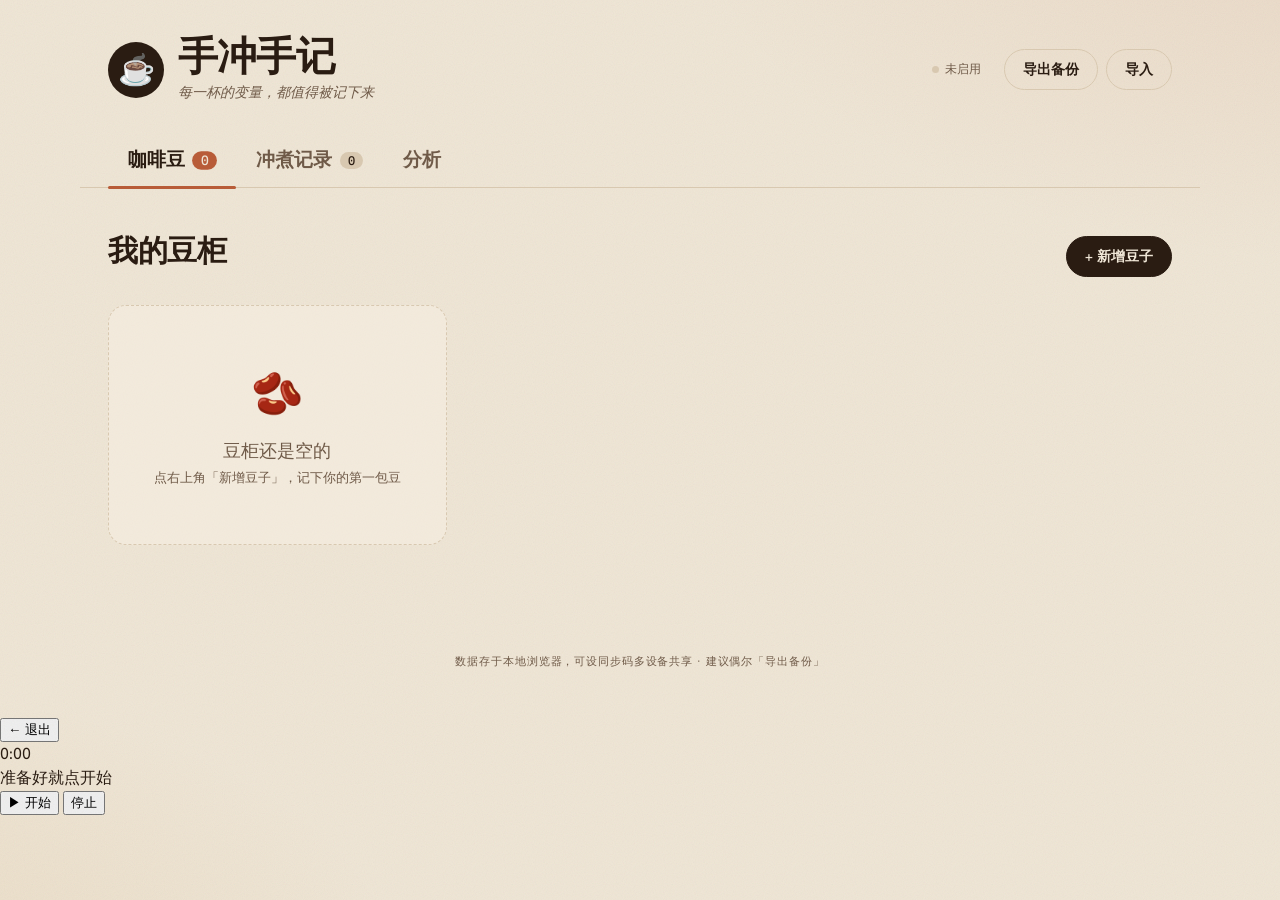
==== commit 44d58fca: "feat: 全屏计时器 HTML 骨架 + 开始计时按钮" ====
--- a/index.html
+++ b/index.html
@@ -11,15 +11,20 @@
   <link rel="preconnect" href="https://fonts.gstatic.com" crossorigin />
   <link href="https://fonts.googleapis.com/css2?family=Fraunces:ital,opsz,wght@0,9..144,400;0,9..144,600;1,9..144,500&family=Hanken+Grotesk:wght@400;500;600;700&family=Spline+Sans+Mono:wght@400;500;600&display=swap" rel="stylesheet" />
 
+  <!-- 浏览器标签页图标（顺带消除浏览器自动请求 /favicon.ico 的 404） -->
+  <link rel="icon" href="icon.svg" type="image/svg+xml" />
+
   <!-- 手机 App 化（PWA）：可"添加到主屏幕"、可离线使用 -->
   <meta name="theme-color" content="#2a1c12" />
   <link rel="manifest" href="manifest.webmanifest" />
   <link rel="apple-touch-icon" href="icon.svg" />
+  <!-- 标准写法（新版浏览器）+ 苹果旧写法（老 iOS Safari），两者并存兼容最广 -->
+  <meta name="mobile-web-app-capable" content="yes" />
   <meta name="apple-mobile-web-app-capable" content="yes" />
   <meta name="apple-mobile-web-app-status-bar-style" content="black-translucent" />
   <meta name="apple-mobile-web-app-title" content="手冲手记" />
 
-  <link rel="stylesheet" href="style.css?v=3" />
+  <link rel="stylesheet" href="style.css?v=5" />
 </head>
 <body>
   <!-- 纸张噪点纹理层（纯装饰，盖在最底层） -->
@@ -139,7 +144,7 @@
   </main>
 
   <footer class="site-footer">
-    <span>数据存于本地浏览器，可设同步码多设备共享 · 建议偶尔「导出备份」</span>
+    <span id="footer-text">数据存于本地浏览器，可设同步码多设备共享 · 建议偶尔「导出备份」</span>
   </footer>
 
   <!-- ============ 弹窗：新增/编辑 咖啡豆 ============ -->
@@ -288,6 +293,12 @@
         <div class="taste-advice" id="taste-advice-preview"><!-- JS 实时填充建议 --></div>
       </fieldset>
 
+      <!-- 冲煮计时器启动入口（仅新增时显示，JS 控制显隐） -->
+      <div class="brew-timer-launch" id="brew-timer-launch" style="display:none">
+        <button id="btn-start-timer" class="btn btn-timer" type="button">▶ 开始冲煮计时</button>
+        <p class="timer-hint">先填好粉量、水量、研磨、水温，再点这里进全屏计时</p>
+      </div>
+
       <div class="dialog-actions">
         <button type="button" class="btn btn-ghost" data-close>取消</button>
         <button type="submit" class="btn btn-solid">保存</button>
@@ -295,9 +306,28 @@
     </form>
   </dialog>
 
-  <script src="merge.js?v=3"></script>
-  <script src="sync.js?v=3"></script>
-  <script src="app.js?v=3"></script>
+  <!-- ============ 全屏冲煮计时器 ============ -->
+  <div class="brew-timer-overlay" id="brew-timer-overlay" aria-hidden="true">
+    <div class="timer-top">
+      <button id="timer-exit" class="timer-exit" type="button">← 退出</button>
+      <span id="timer-bean-label" class="timer-bean-name"></span>
+      <span class="timer-spacer"></span>
+    </div>
+    <div class="timer-center">
+      <div class="timer-big-num" id="timer-display">0:00</div>
+      <div class="timer-stage-hint" id="timer-stage-label">准备好就点开始</div>
+    </div>
+    <div class="timer-stage-list" id="timer-stage-list"></div>
+    <div class="timer-actions">
+      <button id="timer-main-btn" class="timer-main-btn">▶ 开始</button>
+      <button id="timer-stop-btn" class="timer-stop-btn">停止</button>
+    </div>
+  </div>
+
+  <script src="merge.js?v=5"></script>
+  <script src="sync.js?v=5"></script>
+  <script src="timer.js?v=5"></script>
+  <script src="app.js?v=5"></script>
 
   <!-- 注册 Service Worker：让程序能离线打开（仅在网址 http/https 下生效，本地双击会自动跳过） -->
   <script>
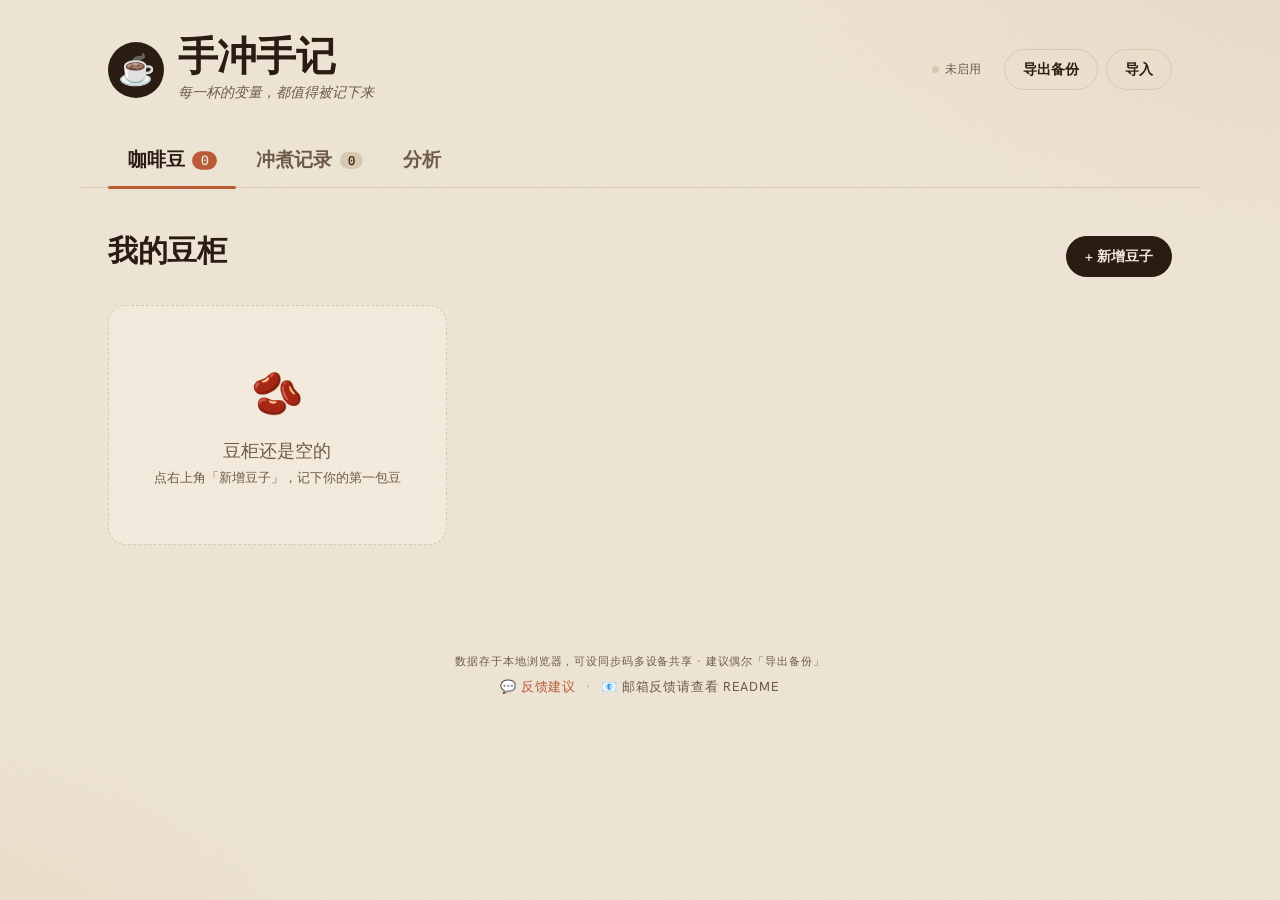
==== commit 87e6ecdd: "新增分享卡片生成与反馈入口" ====
--- a/index.html
+++ b/index.html
@@ -24,7 +24,7 @@
   <meta name="apple-mobile-web-app-status-bar-style" content="black-translucent" />
   <meta name="apple-mobile-web-app-title" content="手冲手记" />
 
-  <link rel="stylesheet" href="style.css?v=5" />
+  <link rel="stylesheet" href="style.css?v=6" />
 </head>
 <body>
   <!-- 纸张噪点纹理层（纯装饰，盖在最底层） -->
@@ -145,6 +145,11 @@
 
   <footer class="site-footer">
     <span id="footer-text">数据存于本地浏览器，可设同步码多设备共享 · 建议偶尔「导出备份」</span>
+    <span class="footer-feedback">
+      <a href="https://github.com/llqh111/coffee-log/issues" target="_blank" rel="noopener">💬 反馈建议</a>
+      <span class="footer-dot">·</span>
+      <span>📧 邮箱反馈请查看 README</span>
+    </span>
   </footer>
 
   <!-- ============ 弹窗：新增/编辑 咖啡豆 ============ -->
@@ -307,27 +312,33 @@
   </dialog>
 
   <!-- ============ 全屏冲煮计时器 ============ -->
-  <div class="brew-timer-overlay" id="brew-timer-overlay" aria-hidden="true">
+  <div class="brew-timer-overlay" id="brew-timer-overlay" role="dialog" aria-modal="true" aria-label="冲煮计时器" aria-hidden="true">
     <div class="timer-top">
       <button id="timer-exit" class="timer-exit" type="button">← 退出</button>
       <span id="timer-bean-label" class="timer-bean-name"></span>
       <span class="timer-spacer"></span>
     </div>
     <div class="timer-center">
-      <div class="timer-big-num" id="timer-display">0:00</div>
-      <div class="timer-stage-hint" id="timer-stage-label">准备好就点开始</div>
+      <div class="timer-readout">
+        <div class="timer-big-num" id="timer-display">0:00</div>
+        <div class="timer-stage-hint" id="timer-stage-label">准备好就点开始</div>
+        <!-- 暂停态徽标：仅 .is-paused 时显示，紧贴提示下方 -->
+        <div class="timer-paused-badge" aria-hidden="true">已暂停</div>
+      </div>
     </div>
     <div class="timer-stage-list" id="timer-stage-list"></div>
     <div class="timer-actions">
-      <button id="timer-main-btn" class="timer-main-btn">▶ 开始</button>
-      <button id="timer-stop-btn" class="timer-stop-btn">停止</button>
+      <button id="timer-pause-btn" class="timer-pause-btn" type="button">⏸ 暂停</button>
+      <button id="timer-main-btn" class="timer-main-btn" type="button">▶ 开始</button>
+      <button id="timer-stop-btn" class="timer-stop-btn" type="button">停止</button>
     </div>
   </div>
 
-  <script src="merge.js?v=5"></script>
-  <script src="sync.js?v=5"></script>
-  <script src="timer.js?v=5"></script>
-  <script src="app.js?v=5"></script>
+  <script src="merge.js?v=6"></script>
+  <script src="sync.js?v=6"></script>
+  <script src="timer.js?v=6"></script>
+  <script src="app.js?v=6"></script>
+  <script src="share.js?v=6"></script>
 
   <!-- 注册 Service Worker：让程序能离线打开（仅在网址 http/https 下生效，本地双击会自动跳过） -->
   <script>
--- a/style.css
+++ b/style.css
@@ -867,3 +867,345 @@
   .detail-head { padding: 18px 14px; }
   .dialog-actions .btn { font-size: 14px; padding: 10px; }
 }
+
+/* ====== 全屏冲煮计时器 ======
+   美学接回主界面：奶油纸底 · 咖啡棕 · 铜赭橘 · 数据等宽字体。
+   （历史遗留 bug：原来用了 --surface/--border 等不存在的变量，
+     var() 失效会让背景退成 transparent，全屏层变透明——已全部换成真实令牌） */
+.brew-timer-overlay {
+  position: fixed;
+  inset: 0;
+  z-index: 1000;
+  display: none;
+  flex-direction: column;
+  align-items: center;
+  padding: calc(env(safe-area-inset-top) + 6px) 22px calc(env(safe-area-inset-bottom) + 10px);
+  font-family: var(--font-body);
+  color: var(--ink);
+  /* 与主界面同款纸底，保证不透明、不跑风格 */
+  background:
+    radial-gradient(1100px 560px at 110% -10%, rgba(184, 92, 56, .14), transparent 60%),
+    radial-gradient(820px 460px at -10% 110%, rgba(192, 138, 62, .13), transparent 60%),
+    var(--paper);
+}
+.brew-timer-overlay.is-active {
+  display: flex;
+  animation: timer-overlay-in .34s var(--ease-out);
+}
+@keyframes timer-overlay-in {
+  from { opacity: 0; transform: scale(1.015); }
+  to   { opacity: 1; transform: none; }
+}
+
+/* 顶部栏 */
+.timer-top {
+  width: 100%;
+  max-width: 460px;
+  display: flex;
+  align-items: center;
+  justify-content: space-between;
+  padding: 10px 0 6px;
+  gap: 12px;
+}
+.timer-exit {
+  background: none;
+  border: none;
+  font-family: var(--font-body);
+  font-size: 15px;
+  color: var(--ink-soft);
+  cursor: pointer;
+  padding: 8px 2px;
+  flex-shrink: 0;
+  transition: opacity .15s, transform .1s;
+}
+.timer-exit:active { opacity: 0.6; transform: scale(0.96); }
+.timer-bean-name {
+  font-family: var(--font-display);
+  font-size: 16px;
+  font-weight: 600;
+  color: var(--ink);
+  text-align: center;
+  overflow: hidden;
+  text-overflow: ellipsis;
+  white-space: nowrap;
+}
+.timer-spacer { width: 50px; flex-shrink: 0; }
+
+/* 中部：超大数字 */
+.timer-center {
+  flex: 1;
+  display: flex;
+  flex-direction: column;
+  align-items: center;
+  justify-content: center;
+}
+/* 数字+提示+暂停徽标紧贴成一组，徽标以此为锚 */
+.timer-readout {
+  position: relative;
+  display: flex;
+  flex-direction: column;
+  align-items: center;
+  gap: 10px;
+}
+.timer-big-num {
+  font-size: clamp(68px, 17vw, 104px);
+  font-weight: 600;
+  font-variant-numeric: tabular-nums;
+  letter-spacing: -2px;
+  line-height: 1;
+  font-family: var(--font-mono);
+  color: var(--ink);
+  text-shadow: 0 1px 0 var(--paper-2);
+  transition: color .3s var(--ease-out), opacity .3s var(--ease-out);
+}
+.timer-stage-hint {
+  font-family: var(--font-mono);
+  font-size: 12.5px;
+  font-weight: 500;
+  letter-spacing: .14em;
+  text-transform: uppercase;
+  color: var(--ink-soft);
+  transition: color 0.2s;
+}
+/* 暂停徽标：默认藏起，.is-paused 时浮现，锚在提示正下方居中 */
+.timer-paused-badge {
+  position: absolute;
+  bottom: -40px;
+  left: 50%;
+  font-family: var(--font-mono);
+  font-size: 11px;
+  font-weight: 600;
+  letter-spacing: .22em;
+  text-transform: uppercase;
+  white-space: nowrap;
+  color: var(--accent-dk);
+  background: rgba(184, 92, 56, .12);
+  border: 1px solid rgba(184, 92, 56, .28);
+  border-radius: 999px;
+  padding: 4px 14px;
+  opacity: 0;
+  transform: translateX(-50%) translateY(4px);
+  pointer-events: none;
+  transition: opacity .25s, transform .25s;
+}
+.is-paused .timer-paused-badge {
+  opacity: 1;
+  transform: translateX(-50%);
+  animation: timer-pause-pulse 1.6s var(--ease-in-out) infinite;
+}
+.is-paused .timer-big-num {
+  color: var(--ink-soft);
+  opacity: .55;
+}
+@keyframes timer-pause-pulse {
+  0%, 100% { opacity: .55; }
+  50%      { opacity: 1; }
+}
+
+/* 分段列表 */
+.timer-stage-list {
+  width: 100%;
+  max-width: 380px;
+  max-height: 190px;
+  overflow-y: auto;
+  display: flex;
+  flex-direction: column;
+  gap: 7px;
+  margin-bottom: 18px;
+  padding: 2px 4px;
+  -webkit-overflow-scrolling: touch;
+}
+.timer-stage {
+  display: flex;
+  align-items: center;
+  gap: 11px;
+  padding: 9px 13px;
+  border-radius: var(--radius-md);
+  background: var(--paper-2);
+  border: 1px solid var(--hairline);
+  box-shadow: var(--shadow-sm);
+  transition: background .3s, opacity .3s, border-color .3s;
+  animation: timer-stage-in .3s var(--ease-spring);
+}
+@keyframes timer-stage-in {
+  from { opacity: 0; transform: translateY(6px); }
+  to   { opacity: 1; transform: none; }
+}
+.timer-stage.done {
+  opacity: 0.62;
+}
+.timer-stage.current {
+  background: linear-gradient(180deg, #fbf4e6, var(--paper-2));
+  border-color: rgba(184, 92, 56, .35);
+  opacity: 1;
+}
+.ts-num {
+  width: 26px; height: 26px;
+  border-radius: 50%;
+  background: var(--accent);
+  color: var(--paper-2);
+  font-family: var(--font-mono);
+  font-size: 12px;
+  font-weight: 600;
+  display: flex;
+  align-items: center;
+  justify-content: center;
+  flex-shrink: 0;
+}
+.timer-stage.done .ts-num { background: var(--ink-soft); }
+.ts-label {
+  flex: 1;
+  font-size: 14.5px;
+  font-weight: 500;
+  color: var(--ink);
+}
+.ts-time {
+  font-size: 14px;
+  font-weight: 600;
+  font-variant-numeric: tabular-nums;
+  font-family: var(--font-mono);
+  color: var(--accent-dk);
+}
+
+/* ========== 最佳配方行内按钮组 ========== */
+.recipe-actions {
+  display: flex;
+  gap: 10px;
+  margin-top: 18px;
+  flex-wrap: wrap;
+}
+.recipe-actions .btn {
+  font-size: 14px;
+  padding: 8px 18px;
+}
+
+/* ========== 分享弹窗 ========== */
+.share-dialog { max-width: 520px; }
+.share-inner { padding: 6px 0; }
+.share-hint {
+  color: var(--ink-soft);
+  font-size: 14px;
+  margin: 2px 0 14px;
+}
+.share-preview-wrap {
+  border-radius: var(--radius-md);
+  overflow: hidden;
+  box-shadow: 0 2px 16px rgba(0,0,0,.12);
+}
+.share-preview {
+  display: block;
+  width: 100%;
+  height: auto;
+}
+.share-actions {
+  display: flex;
+  gap: 10px;
+  margin-top: 18px;
+  justify-content: center;
+  flex-wrap: wrap;
+}
+.share-actions .btn {
+  font-size: 15px;
+  padding: 10px 24px;
+}
+
+/* ========== 底部反馈链接 ========== */
+.footer-feedback {
+  display: block;
+  margin-top: 8px;
+  font-size: 13px;
+  color: var(--ink-soft);
+}
+.footer-feedback a {
+  color: var(--accent);
+  text-decoration: none;
+}
+.footer-feedback a:hover { text-decoration: underline; }
+.footer-dot { margin: 0 6px; opacity: .5; }
+
+/* 底部按钮 */
+.timer-actions {
+  width: 100%;
+  max-width: 460px;
+  display: flex;
+  gap: 10px;
+  padding-bottom: 14px;
+}
+.timer-pause-btn,
+.timer-main-btn,
+.timer-stop-btn {
+  padding: 17px 0;
+  border-radius: var(--radius-md);
+  font-family: var(--font-body);
+  font-size: 17px;
+  font-weight: 700;
+  border: none;
+  cursor: pointer;
+  transition: transform 0.1s var(--ease-spring), background .2s, color .2s, box-shadow .2s;
+}
+.timer-main-btn {
+  flex: 1 1 auto;
+  background: var(--accent);
+  color: var(--paper-2);
+  box-shadow: 0 10px 22px -12px rgba(143, 68, 39, .9);
+}
+.timer-pause-btn {
+  flex: 0 0 auto;
+  min-width: 96px;
+  background: var(--paper-2);
+  color: var(--ink-soft);
+  border: 1.5px solid var(--line);
+}
+/* 暂停态：让「继续」按钮抢眼一点 */
+.is-paused .timer-pause-btn {
+  background: var(--gold);
+  color: var(--paper-2);
+  border-color: var(--gold);
+}
+.timer-stop-btn {
+  flex: 0 0 auto;
+  min-width: 84px;
+  background: var(--paper-2);
+  color: var(--ink-soft);
+  border: 1.5px solid var(--line);
+}
+.timer-pause-btn:active,
+.timer-main-btn:active,
+.timer-stop-btn:active {
+  transform: scale(0.96);
+}
+
+/* 「记录一杯」弹窗里的启动按钮 */
+.brew-timer-launch {
+  margin: 8px 0 16px;
+  text-align: center;
+}
+.btn-timer {
+  width: 100%;
+  padding: 14px 0;
+  font-family: var(--font-body);
+  font-size: 17px;
+  font-weight: 600;
+  background: var(--accent);
+  color: var(--paper-2);
+  border: none;
+  border-radius: var(--radius-md);
+  cursor: pointer;
+  box-shadow: 0 10px 22px -14px rgba(143, 68, 39, .85);
+  transition: transform 0.1s var(--ease-spring);
+}
+.btn-timer:active { transform: scale(0.98); }
+.timer-hint {
+  margin: 8px 0 0;
+  font-size: 12px;
+  color: var(--ink-soft);
+}
+
+/* 表单格子闪烁（计时器回填时高亮提示） */
+.field input.timer-filled {
+  animation: timer-flash 0.6s ease;
+}
+@keyframes timer-flash {
+  0%, 100% { background: transparent; }
+  50% { background: #f6ecd9; }
+}
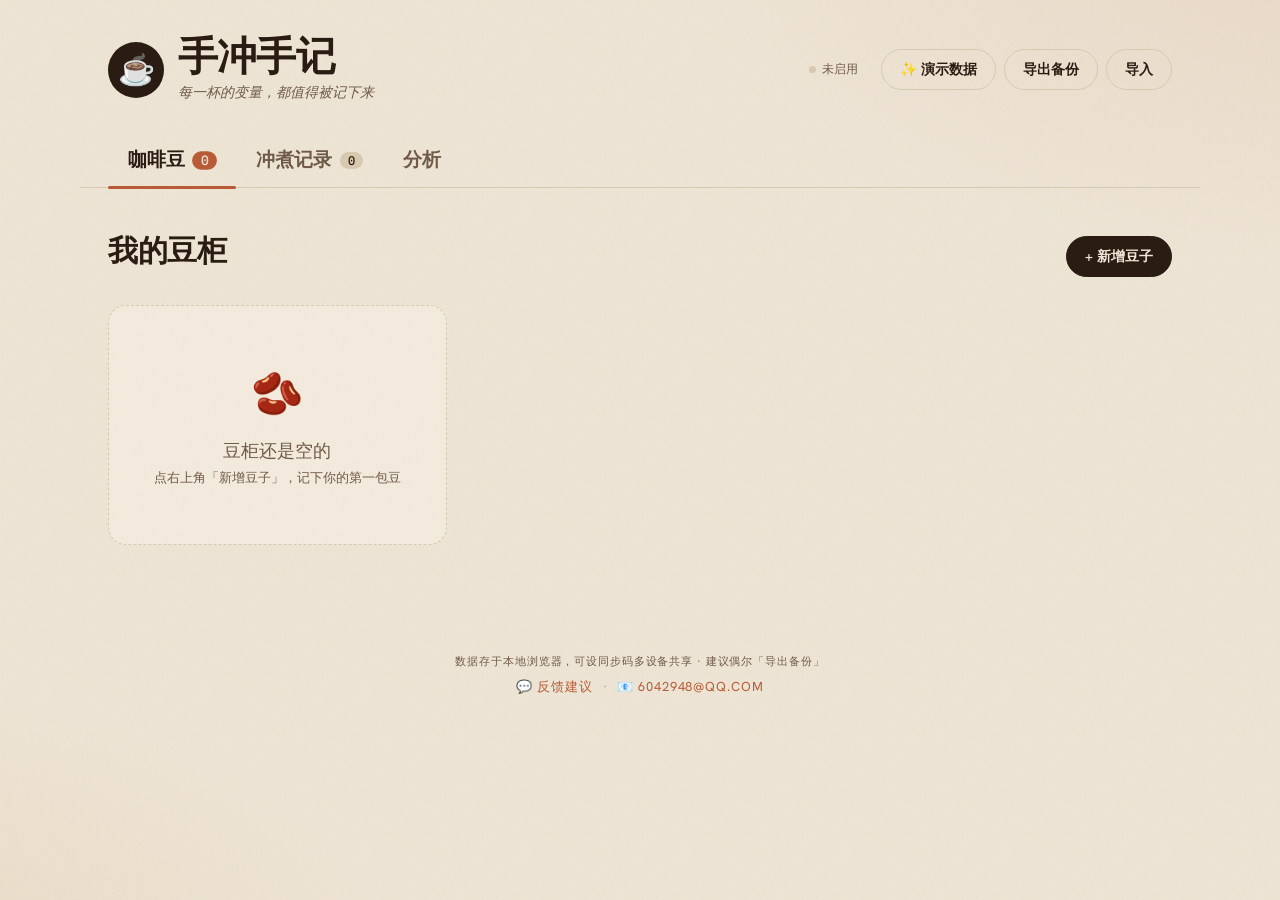
==== commit 2024a95e: "chore: 同步本地修改 - 计时器暂停/继续、分享图保存降级、统计说明、推广计划" ====
--- a/index.html
+++ b/index.html
@@ -24,7 +24,7 @@
   <meta name="apple-mobile-web-app-status-bar-style" content="black-translucent" />
   <meta name="apple-mobile-web-app-title" content="手冲手记" />
 
-  <link rel="stylesheet" href="style.css?v=6" />
+  <link rel="stylesheet" href="style.css?v=9" />
 </head>
 <body>
   <!-- 纸张噪点纹理层（纯装饰，盖在最底层） -->
@@ -44,6 +44,7 @@
         <span class="sync-dot" aria-hidden="true"></span>
         <span id="sync-label">未启用</span>
       </button>
+      <button id="btn-demo" class="btn btn-ghost btn-demo" type="button" title="快速加载几包豆子和冲煮记录，看看软件能做什么">✨ 演示数据</button>
       <button id="btn-export" class="btn btn-ghost" type="button" title="把所有数据存成一个备份文件">导出备份</button>
       <button id="btn-import" class="btn btn-ghost" type="button" title="从备份文件恢复数据">导入</button>
       <input id="file-import" type="file" accept="application/json,.json" hidden />
@@ -148,7 +149,7 @@
     <span class="footer-feedback">
       <a href="https://github.com/llqh111/coffee-log/issues" target="_blank" rel="noopener">💬 反馈建议</a>
       <span class="footer-dot">·</span>
-      <span>📧 邮箱反馈请查看 README</span>
+      <a href="mailto:6042948@qq.com">📧 6042948@qq.com</a>
     </span>
   </footer>
 
@@ -217,16 +218,11 @@
     <form id="brew-form" method="dialog" class="form">
       <h3 class="dialog-title" id="brew-dialog-title">记录一杯</h3>
 
-      <div class="grid-2">
-        <label class="field">
-          <span>这杯用的豆子 <em>*</em></span>
-          <select name="beanId" id="brew-bean-select" required></select>
-        </label>
-        <label class="field">
-          <span>冲煮日期</span>
-          <input name="brewDate" id="brew-date" type="date" />
-        </label>
-      </div>
+      <!-- 核心区：新手友好的 6 个关键字段，其余折叠（UX 诊断：打断崖①） -->
+      <label class="field">
+        <span>这杯用的豆子 <em>*</em></span>
+        <select name="beanId" id="brew-bean-select" required></select>
+      </label>
 
       <!-- 实时反馈区：粉水比 + 养豆天数 -->
       <div class="live-readout">
@@ -240,7 +236,7 @@
         </div>
       </div>
 
-      <div class="grid-3">
+      <div class="grid-2">
         <label class="field">
           <span>粉量 (g) <em>*</em></span>
           <input name="doseGrams" id="dose-input" type="number" min="0" step="0.1" required placeholder="15" />
@@ -249,42 +245,13 @@
           <span>总水量 (g) <em>*</em></span>
           <input name="waterGrams" id="water-input" type="number" min="0" step="1" required placeholder="225" />
         </label>
-        <label class="field">
-          <span>水温 (°C)</span>
-          <input name="waterTemp" type="number" min="0" max="100" step="0.5" placeholder="92" />
-        </label>
-      </div>
-
-      <div class="grid-3">
-        <label class="field">
-          <span>研磨度</span>
-          <input name="grind" type="text" placeholder="如：C40 20格" />
-        </label>
-        <label class="field">
-          <span>闷蒸水量 (g)</span>
-          <input name="bloomWater" type="number" min="0" step="1" placeholder="30" />
-        </label>
-        <label class="field">
-          <span>闷蒸时间 (秒)</span>
-          <input name="bloomTime" type="number" min="0" step="1" placeholder="30" />
-        </label>
-      </div>
-
-      <div class="grid-3">
-        <label class="field">
-          <span>总冲煮时间</span>
-          <input name="totalTime" type="text" inputmode="numeric" placeholder="2:30" pattern="[0-9]{1,2}:[0-5][0-9]" title="格式：分:秒，如 2:30" />
-        </label>
-        <label class="field">
-          <span>器具</span>
-          <input name="gear" type="text" placeholder="如：V60 + 云朵壶" />
-        </label>
-        <label class="field rating-field">
-          <span>评分（1–10）</span>
-          <input name="rating" id="rating-input" type="range" min="0" max="10" step="0.5" value="0" />
-          <output id="rating-output" class="rating-output">未评分</output>
-        </label>
-      </div>
+      </div>
+
+      <label class="field rating-field">
+        <span>评分（1–10）</span>
+        <input name="rating" id="rating-input" type="range" min="0" max="10" step="0.5" value="0" />
+        <output id="rating-output" class="rating-output">未评分</output>
+      </label>
 
       <label class="field">
         <span>风味笔记</span>
@@ -298,6 +265,45 @@
         <div class="taste-advice" id="taste-advice-preview"><!-- JS 实时填充建议 --></div>
       </fieldset>
 
+      <!-- 冲煮细节：折叠区，老手点"展开"拿回全部精度 -->
+      <details class="brew-details" id="brew-details">
+        <summary>⚙️ 冲煮细节（水温、研磨、闷蒸、器具…）</summary>
+        <div class="grid-2" style="margin-top:0.75rem">
+          <label class="field">
+            <span>冲煮日期</span>
+            <input name="brewDate" id="brew-date" type="date" />
+          </label>
+          <label class="field">
+            <span>水温 (°C)</span>
+            <input name="waterTemp" type="number" min="0" max="100" step="0.5" placeholder="92" />
+          </label>
+        </div>
+        <div class="grid-3">
+          <label class="field">
+            <span>研磨度</span>
+            <input name="grind" type="text" placeholder="如：C40 20格" />
+          </label>
+          <label class="field">
+            <span>闷蒸水量 (g)</span>
+            <input name="bloomWater" type="number" min="0" step="1" placeholder="30" />
+          </label>
+          <label class="field">
+            <span>闷蒸时间 (秒)</span>
+            <input name="bloomTime" type="number" min="0" step="1" placeholder="30" />
+          </label>
+        </div>
+        <div class="grid-2">
+          <label class="field">
+            <span>总冲煮时间</span>
+            <input name="totalTime" type="text" inputmode="numeric" placeholder="2:30" pattern="[0-9]{1,2}:[0-5][0-9]" title="格式：分:秒，如 2:30" />
+          </label>
+          <label class="field">
+            <span>器具</span>
+            <input name="gear" type="text" placeholder="如：V60 + 云朵壶" />
+          </label>
+        </div>
+      </details>
+
       <!-- 冲煮计时器启动入口（仅新增时显示，JS 控制显隐） -->
       <div class="brew-timer-launch" id="brew-timer-launch" style="display:none">
         <button id="btn-start-timer" class="btn btn-timer" type="button">▶ 开始冲煮计时</button>
@@ -334,11 +340,11 @@
     </div>
   </div>
 
-  <script src="merge.js?v=6"></script>
-  <script src="sync.js?v=6"></script>
-  <script src="timer.js?v=6"></script>
-  <script src="app.js?v=6"></script>
-  <script src="share.js?v=6"></script>
+  <script src="merge.js?v=7"></script>
+  <script src="sync.js?v=7"></script>
+  <script src="timer.js?v=7"></script>
+  <script src="app.js?v=9"></script>
+  <script src="share.js?v=9"></script>
 
   <!-- 注册 Service Worker：让程序能离线打开（仅在网址 http/https 下生效，本地双击会自动跳过） -->
   <script>
--- a/style.css
+++ b/style.css
@@ -563,6 +563,23 @@
 .suggest-line { font-size: 16px; line-height: 1.9; }
 .suggest-line b { font-family: var(--font-mono); color: var(--gold); font-weight: 600; padding: 0 2px; }
 
+/* ---------- 阿哈时刻：晒卡片引导（自传播引擎） ---------- */
+.share-aha {
+  display: flex; align-items: center; gap: 16px;
+  background: linear-gradient(135deg, rgba(212, 165, 116, .16), rgba(184, 92, 56, .10));
+  border: 1px solid rgba(212, 165, 116, .45);
+  border-radius: var(--radius-lg); padding: 18px 22px; margin-bottom: 20px;
+}
+.share-aha-text { flex: 1; min-width: 0; }
+.share-aha-title { font-family: var(--font-display); font-size: 17px; font-weight: 600; color: var(--ink); margin-bottom: 4px; }
+.share-aha-sub { font-size: 13px; line-height: 1.6; color: var(--ink-soft); }
+.share-aha-btn { background: var(--accent); color: #fff; border-color: var(--accent); white-space: nowrap; flex-shrink: 0; }
+.share-aha-btn:hover { background: var(--accent-dk); border-color: var(--accent-dk); }
+@media (max-width: 560px) {
+  .share-aha { flex-direction: column; align-items: stretch; text-align: center; }
+  .share-aha-btn { width: 100%; }
+}
+
 .compare-row { display: grid; grid-template-columns: 120px 1fr 64px; align-items: center; gap: 12px; margin-bottom: 10px; }
 .compare-row .cr-name { font-size: 14px; font-weight: 600; overflow: hidden; text-overflow: ellipsis; white-space: nowrap; }
 .compare-row .cr-bar-wrap { background: var(--line); border-radius: 999px; height: 12px; overflow: hidden; }
@@ -844,6 +861,15 @@
   .br-item { padding: 8px 10px; }
   .br-item .br-v { font-size: 14px; }
 
+  /* ---- 分享弹窗 ---- */
+  .share-summary { gap: 10px; padding-bottom: 16px; margin-bottom: 14px; }
+  .share-summary-icon { font-size: 30px; }
+  .share-summary-name { font-size: 18px; }
+  .share-card-frame { padding: 8px; }
+  .share-hint { font-size: 12.5px; margin-top: 12px; }
+  .share-actions { margin-top: 14px; }
+  .share-actions .btn { font-size: 14px; padding: 8px 18px; }
+
   /* ---- 调试轨迹 ---- */
   .traj-point { grid-template-columns: 28px 1fr; gap: 10px; padding-bottom: 14px; }
   .traj-dot { width: 28px; height: 28px; font-size: 11px; }
@@ -1080,33 +1106,119 @@
 }
 
 /* ========== 分享弹窗 ========== */
-.share-dialog { max-width: 520px; }
-.share-inner { padding: 6px 0; }
-.share-hint {
+.share-dialog {
+  max-width: 560px;
+}
+.share-inner {
+  padding: 28px 30px 30px;
+}
+
+/* 顶部摘要：豆名 + 评分 */
+.share-summary {
+  display: flex;
+  align-items: center;
+  gap: 14px;
+  padding: 0 0 22px;
+  margin-bottom: 20px;
+  border-bottom: 1px solid var(--hairline);
+}
+.share-summary-icon {
+  font-size: 36px;
+  line-height: 1;
+  flex-shrink: 0;
+}
+.share-summary-text {
+  display: flex;
+  flex-direction: column;
+  gap: 4px;
+  min-width: 0;
+}
+.share-summary-name {
+  font-family: var(--font-display);
+  font-size: 21px;
+  font-weight: 600;
+  color: var(--ink);
+  line-height: 1.25;
+  overflow: hidden;
+  text-overflow: ellipsis;
+  white-space: nowrap;
+}
+.share-summary-meta {
+  font-family: var(--font-body);
+  font-size: 13.5px;
   color: var(--ink-soft);
-  font-size: 14px;
-  margin: 2px 0 14px;
-}
-.share-preview-wrap {
+}
+.share-summary-rating {
+  font-family: var(--font-display);
+  font-size: 15px;
+  font-weight: 600;
+  color: var(--gold);
+  font-style: normal;
+}
+
+/* 卡片框：模拟一张实体配方卡的装裱效果 */
+.share-card-frame {
+  background: var(--paper);
   border-radius: var(--radius-md);
+  padding: 12px;
+  box-shadow: var(--shadow-sm), 0 0 0 1px var(--line);
+}
+.share-card-inner {
+  border-radius: calc(var(--radius-md) - 4px);
   overflow: hidden;
-  box-shadow: 0 2px 16px rgba(0,0,0,.12);
+  box-shadow: var(--shadow-md);
+  line-height: 0;
 }
 .share-preview {
   display: block;
   width: 100%;
   height: auto;
+  /* iOS/微信下确保「长按图片 → 保存到相册」可用 */
+  -webkit-touch-callout: default;
+  touch-callout: default;
+  -webkit-user-select: none;
+  user-select: none;
+}
+
+/* 提示文字 */
+.share-hint {
+  color: var(--ink-soft);
+  font-size: 13.5px;
+  line-height: 1.5;
+  margin: 18px 0 8px;
+  text-align: center;
+}
+
+/* 「长按保存」引导：预览框脉冲高亮一下（放在外层卡片框上）*/
+.share-card-frame.pulse-hint {
+  animation: sharePulse 0.9s ease;
+}
+@keyframes sharePulse {
+  0%, 100% { box-shadow: var(--shadow-sm), 0 0 0 1px var(--line); }
+  35%      { box-shadow: var(--shadow-sm), 0 0 0 1px var(--line), 0 0 0 6px rgba(184, 92, 56, 0.4); }
 }
 .share-actions {
   display: flex;
   gap: 10px;
-  margin-top: 18px;
+  margin-top: 20px;
   justify-content: center;
   flex-wrap: wrap;
 }
 .share-actions .btn {
   font-size: 15px;
   padding: 10px 24px;
+}
+
+/* 强调按钮：accent 色（分享/下载主操作） */
+.btn-accent {
+  background: var(--accent);
+  color: #fff;
+  border-color: var(--accent);
+}
+.btn-accent:hover {
+  background: var(--accent-dk);
+  border-color: var(--accent-dk);
+  box-shadow: var(--shadow-md);
 }
 
 /* ========== 底部反馈链接 ========== */
